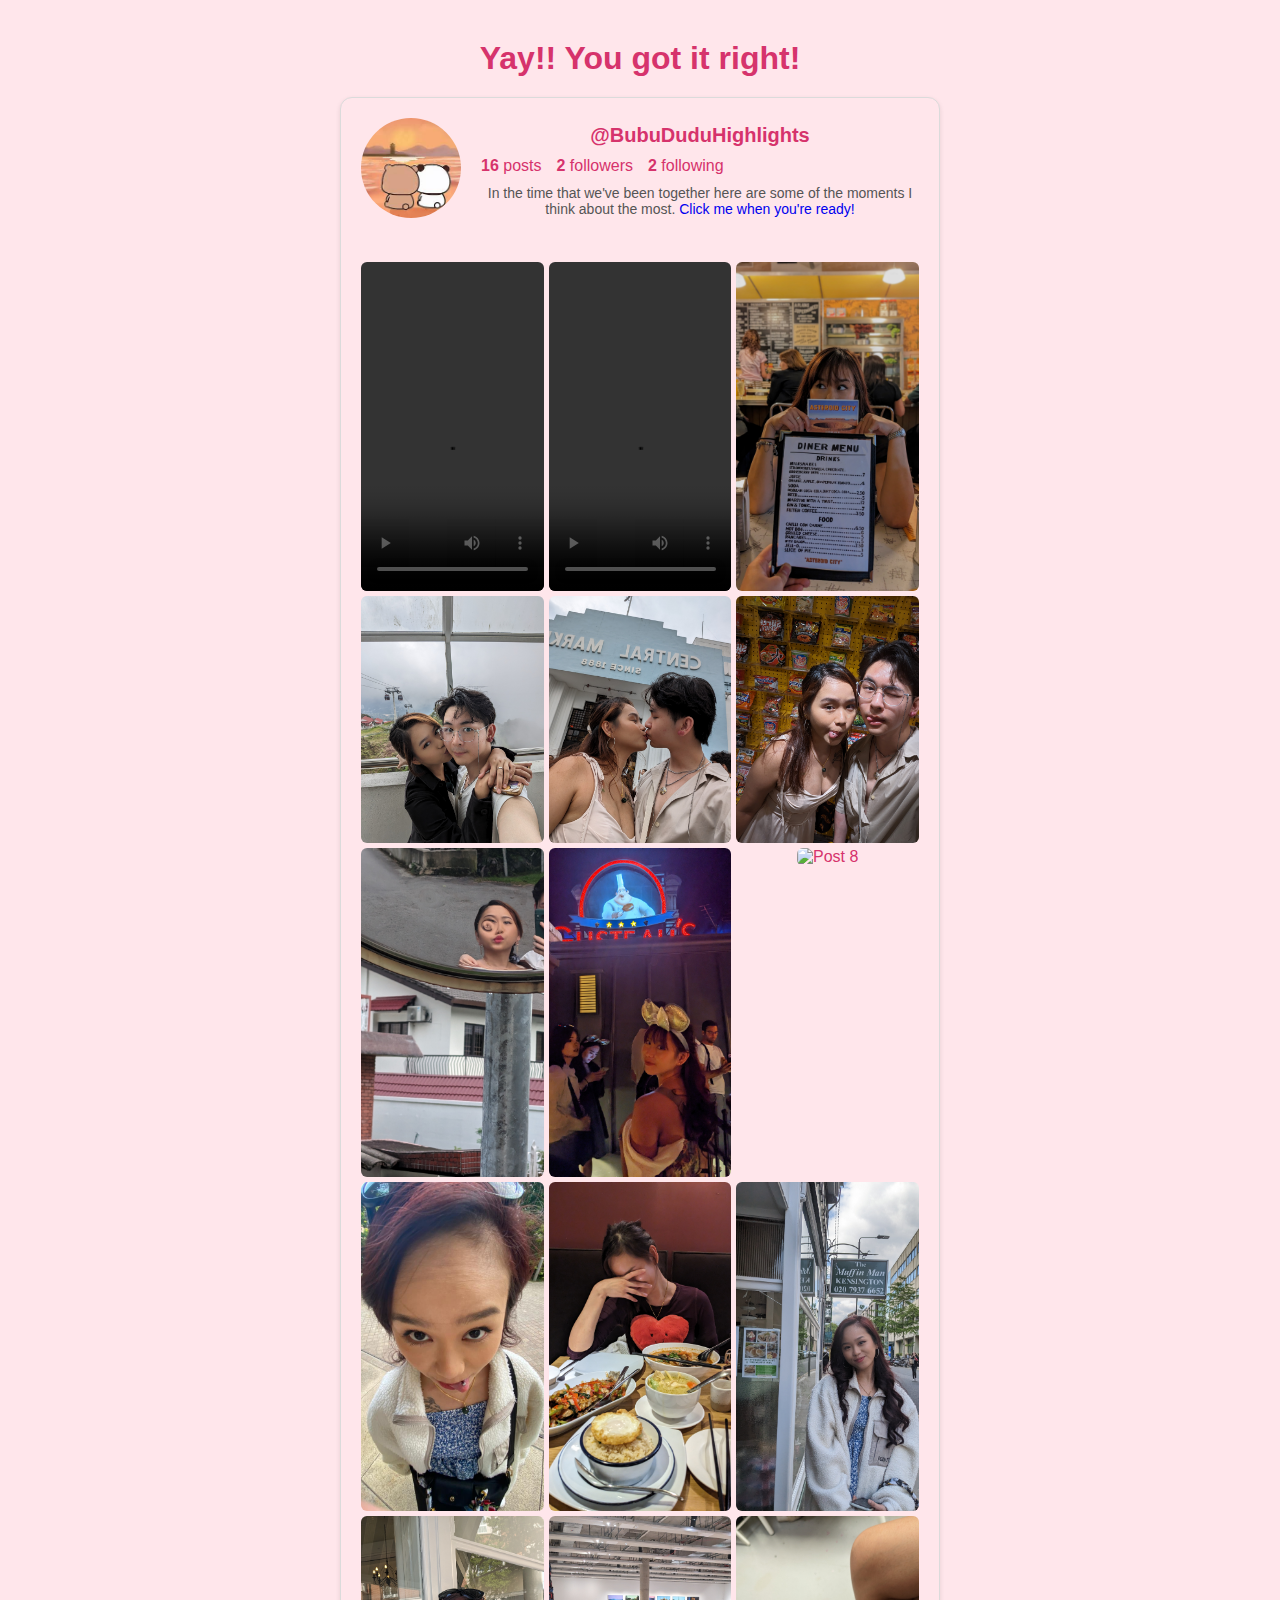
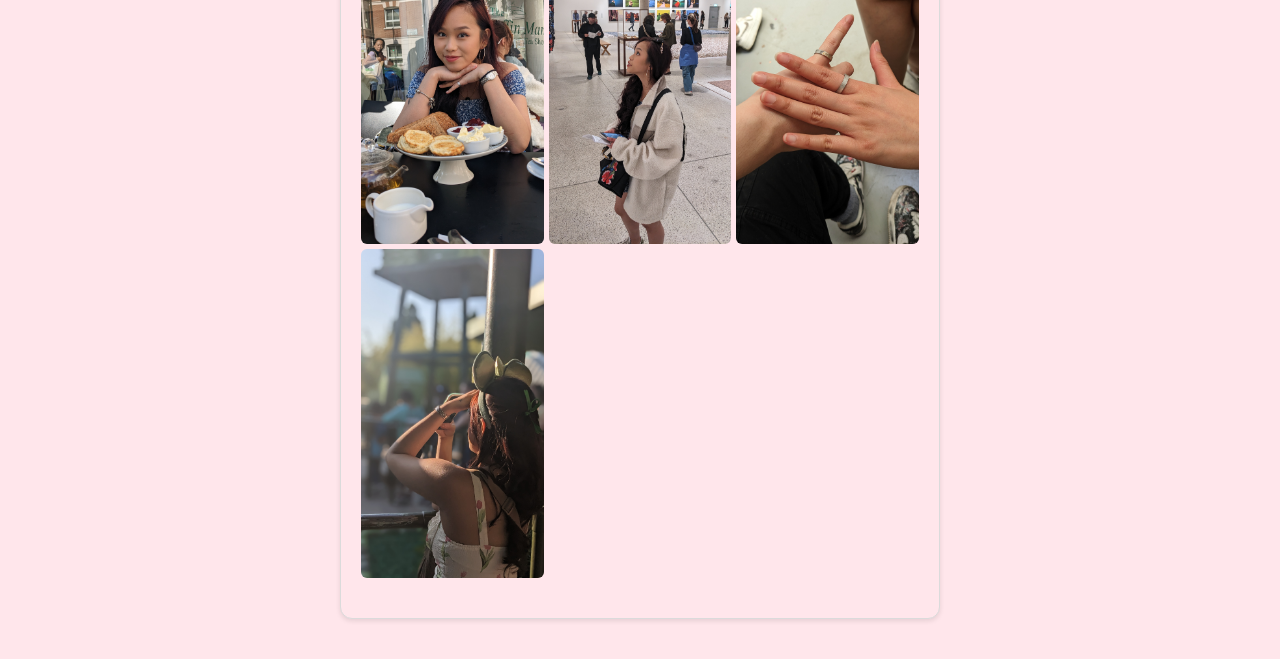
==== correct.html @ e1910503 "first commit" ====
<!DOCTYPE html>
<html lang="en">
  <head>
    <meta charset="UTF-8" />
    <meta name="viewport" content="width=device-width, initial-scale=1.0" />
    <link rel="stylesheet" href="index.css" />
    <link rel="stylesheet" href="correct.css" />
    <title>you</title>
  </head>
  <body>
    <h1 class="title">Yay!! You got it right!</h1>
    <div class="profile-container">
      <div class="profile-header">
        <div class="profile-image">
          <img src="../assets/photos/bubududu.jpeg" alt="Profile Picture" />
        </div>
        <div class="profile-info">
          <h2 class="username">@BubuDuduHighlights</h2>
          <div class="stats">
            <span><strong>16</strong> posts</span>
            <span><strong>2</strong> followers</span>
            <span><strong>2</strong> following</span>
          </div>
          <p class="bio">In the time that we've been together here are some of the moments I think about the most. <a href="./spotify.html">Click me when you're ready!</a></p>
        </div>
      </div>
      <div class="posts-grid">
        <div class="post"><video src="../assets/videos/vid1.mp4" controls></video></div>
        <div class="post"><video src="../assets/videos/vid2.mp4" controls></video></div>
        <div class="post">
          <img src="../assets/photos/pic9.jpg" alt="Post 9" />
        </div>
        <div class="post">
          <img src="../assets/photos/pic10.jpg" alt="Post 10" />
        </div>
        <div class="post">
          <img src="../assets/photos/pic11.jpg" alt="Post 11" />
        </div>
        <div class="post">
          <img src="../assets/photos/pic12.jpg" alt="Post 12" />
        </div>
        <div class="post">
          <img src="../assets/photos/pic13.jpg" alt="Post 13" />
        </div>
        <div class="post">
          <img src="../assets/photos/pic14.jpg" alt="Post 14" />
        </div>
        <div class="post">
          <img src="../assets/photos/pic8.jpg" alt="Post 8" />
        </div>
        <div class="post">
          <img src="..\assets\photos\pic1.jpg" alt="Post 1" />
        </div>
        <div class="post">
          <img src="../assets/photos/pic2.jpg" alt="Post 2" />
        </div>
        <div class="post">
          <img src="../assets/photos/pic3.jpg" alt="Post 3" />
        </div>
        <div class="post">
          <img src="../assets/photos/pic4.jpg" alt="Post 4" />
        </div>
        <div class="post">
          <img src="../assets/photos/pic5.jpg" alt="Post 5" />
        </div>
        <div class="post">
          <img src="../assets/photos/pic6.jpg" alt="Post 6" />
        </div>
        <div class="post">
          <img src="../assets/photos/pic7.jpg" alt="Post 7" />
        </div>
      </div>
    </div>
  </body>
</html>
---- index.css ----
body {
  display: flex;
  background-color: #ffe6eb;
  font-family: 'Arial', sans-serif;
  text-align: center;
  color: #d6336c; 
  padding: 20px;
  flex-direction: column;
  align-items: center;
  
}

div {
  margin-bottom: 20px;
}

#timer {
  font-size: 2.5rem;
  font-weight: bold;
  color: #ff4d6d; 
  background: #fff0f5;
  padding: 15px 20px;
  border-radius: 15px;
  display: inline-block;
  box-shadow: 3px 3px 10px rgba(0, 0, 0, 0.1);
}

button {
  background-color: #ff85a2;
  color: white;
  border: none;
  padding: 12px 20px;
  font-size: 1.2rem;
  border-radius: 10px;
  cursor: pointer;
  transition: all 0.3s ease;
  width: 250px;
  margin: 10px auto;
  display: block;
  box-shadow: 2px 2px 8px rgba(0, 0, 0, 0.15);
}

button:hover {
  background-color: #ff4d6d;
}

#message {
  font-size: 1.2rem;
  font-weight: bold;
  color: #d6336c;
  background: #fff0f5;
  padding: 10px;
  border-radius: 10px;
  display: inline-block;
  box-shadow: 2px 2px 10px rgba(0, 0, 0, 0.1);
  margin-top: 20px;
}

a {
  text-decoration: none;
}

a button {
  text-decoration: none;
  border: none;
  cursor: pointer;
}

.gif-container {
  width: 150px; 
  height: 150px; 
  overflow: hidden;
}

.tenor-gif-embed {
  width: 100% !important;
  height: 100% !important;
}
---- correct.css ----
* {
  margin: 0;
  padding: 0;
  box-sizing: border-box;
  font-family: Arial, sans-serif;
  background-color: #ffe6eb;
}

body {

  display: flex;
  justify-content: center;
  padding: 20px;
}

.profile-container {
  width: 600px;
  
  border: 1px solid #dbdbdb;
  border-radius: 12px;
  padding: 20px;
  box-shadow: 0 2px 5px rgba(0, 0, 0, 0.1);
}

.profile-header {
  display: flex;
  align-items: center;
  margin-bottom: 20px;
}

.profile-image img {
  width: 100px;
  height: 100px;
  border-radius: 50%;
  object-fit: cover;
}

.profile-info {
  margin-left: 20px;
}

.username {
  font-size: 20px;
  font-weight: bold;
}

.stats {
  display: flex;
  gap: 15px;
  margin: 10px 0;
}

.bio {
  font-size: 14px;
  color: #555;
}

.posts-grid {
  display: grid;
  grid-template-columns: repeat(3, 1fr);
  gap: 5px;
}

.post img {
  width: 100%;
  height: 100%;
  object-fit: cover;
  border-radius: 6px;

}

.post video {
  width: 100%;
  height: 100%;
  object-fit: cover;
  border-radius: 6px;
}

.post {
  margin-bottom: 0px;
}
.title{
  margin: 20px;
}
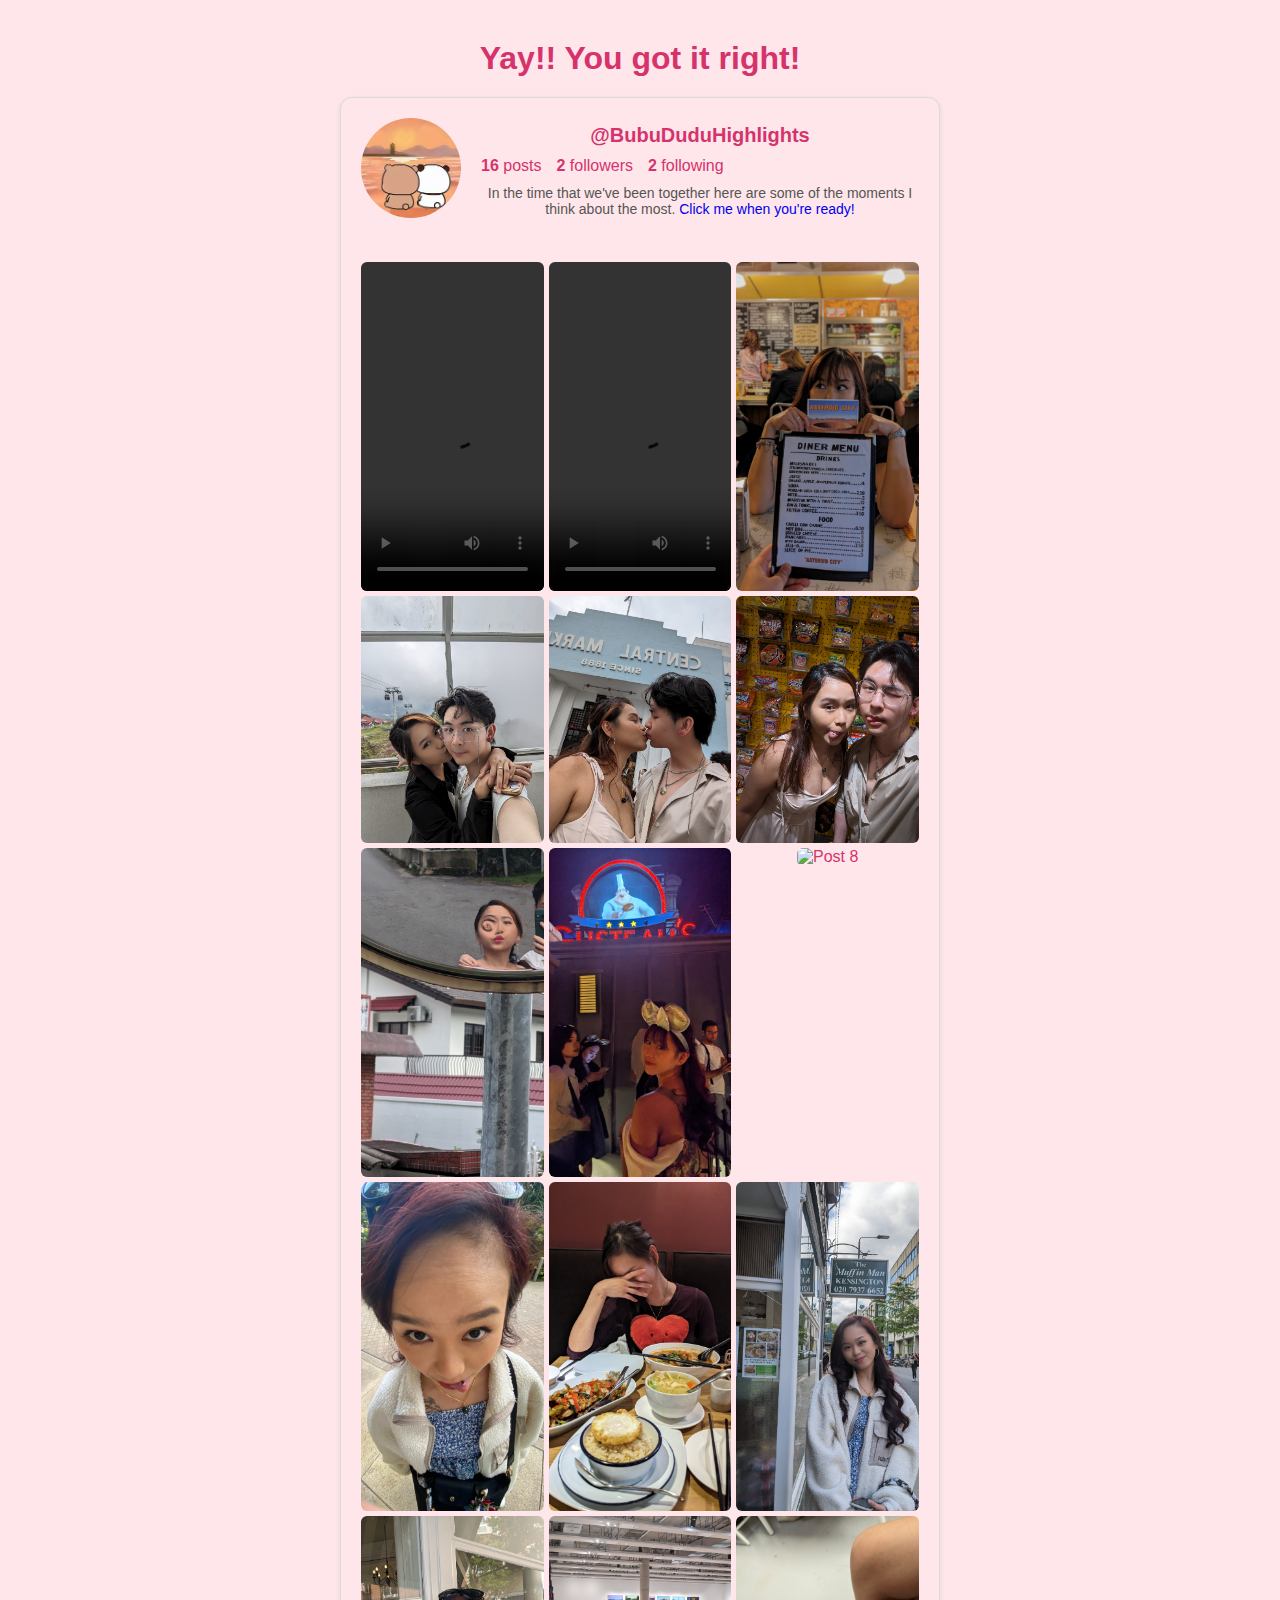
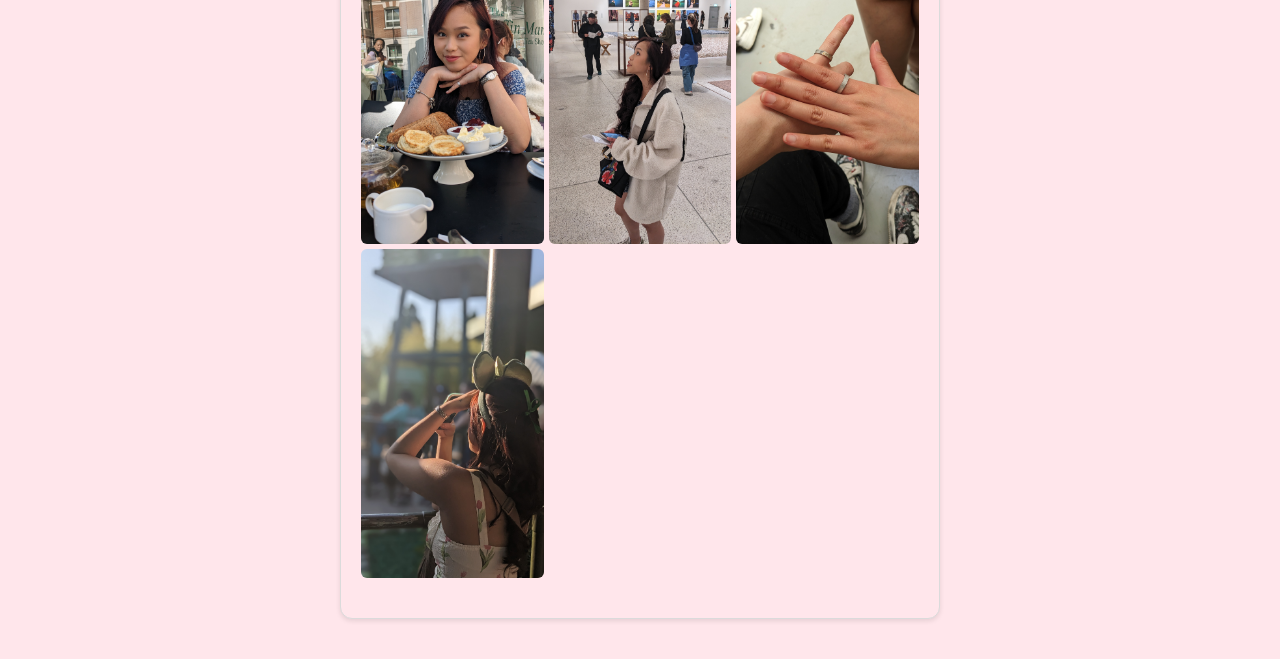
==== commit 375c8ddc: "fix asset path" ====
--- a/correct.html
+++ b/correct.html
@@ -28,46 +28,46 @@
         <div class="post"><video src="../assets/videos/vid1.mp4" controls></video></div>
         <div class="post"><video src="../assets/videos/vid2.mp4" controls></video></div>
         <div class="post">
-          <img src="../assets/photos/pic9.jpg" alt="Post 9" />
+          <img src="./assets/photos/pic9.jpg" alt="Post 9" />
         </div>
         <div class="post">
-          <img src="../assets/photos/pic10.jpg" alt="Post 10" />
+          <img src="./assets/photos/pic10.jpg" alt="Post 10" />
         </div>
         <div class="post">
-          <img src="../assets/photos/pic11.jpg" alt="Post 11" />
+          <img src="./assets/photos/pic11.jpg" alt="Post 11" />
         </div>
         <div class="post">
-          <img src="../assets/photos/pic12.jpg" alt="Post 12" />
+          <img src="./assets/photos/pic12.jpg" alt="Post 12" />
         </div>
         <div class="post">
-          <img src="../assets/photos/pic13.jpg" alt="Post 13" />
+          <img src="./assets/photos/pic13.jpg" alt="Post 13" />
         </div>
         <div class="post">
-          <img src="../assets/photos/pic14.jpg" alt="Post 14" />
+          <img src="./assets/photos/pic14.jpg" alt="Post 14" />
         </div>
         <div class="post">
-          <img src="../assets/photos/pic8.jpg" alt="Post 8" />
+          <img src="./assets/photos/pic8.jpg" alt="Post 8" />
         </div>
         <div class="post">
-          <img src="..\assets\photos\pic1.jpg" alt="Post 1" />
+          <img src=".\assets\photos\pic1.jpg" alt="Post 1" />
         </div>
         <div class="post">
-          <img src="../assets/photos/pic2.jpg" alt="Post 2" />
+          <img src="./assets/photos/pic2.jpg" alt="Post 2" />
         </div>
         <div class="post">
-          <img src="../assets/photos/pic3.jpg" alt="Post 3" />
+          <img src="./assets/photos/pic3.jpg" alt="Post 3" />
         </div>
         <div class="post">
-          <img src="../assets/photos/pic4.jpg" alt="Post 4" />
+          <img src="./assets/photos/pic4.jpg" alt="Post 4" />
         </div>
         <div class="post">
-          <img src="../assets/photos/pic5.jpg" alt="Post 5" />
+          <img src="./assets/photos/pic5.jpg" alt="Post 5" />
         </div>
         <div class="post">
-          <img src="../assets/photos/pic6.jpg" alt="Post 6" />
+          <img src="./assets/photos/pic6.jpg" alt="Post 6" />
         </div>
         <div class="post">
-          <img src="../assets/photos/pic7.jpg" alt="Post 7" />
+          <img src="./assets/photos/pic7.jpg" alt="Post 7" />
         </div>
       </div>
     </div>
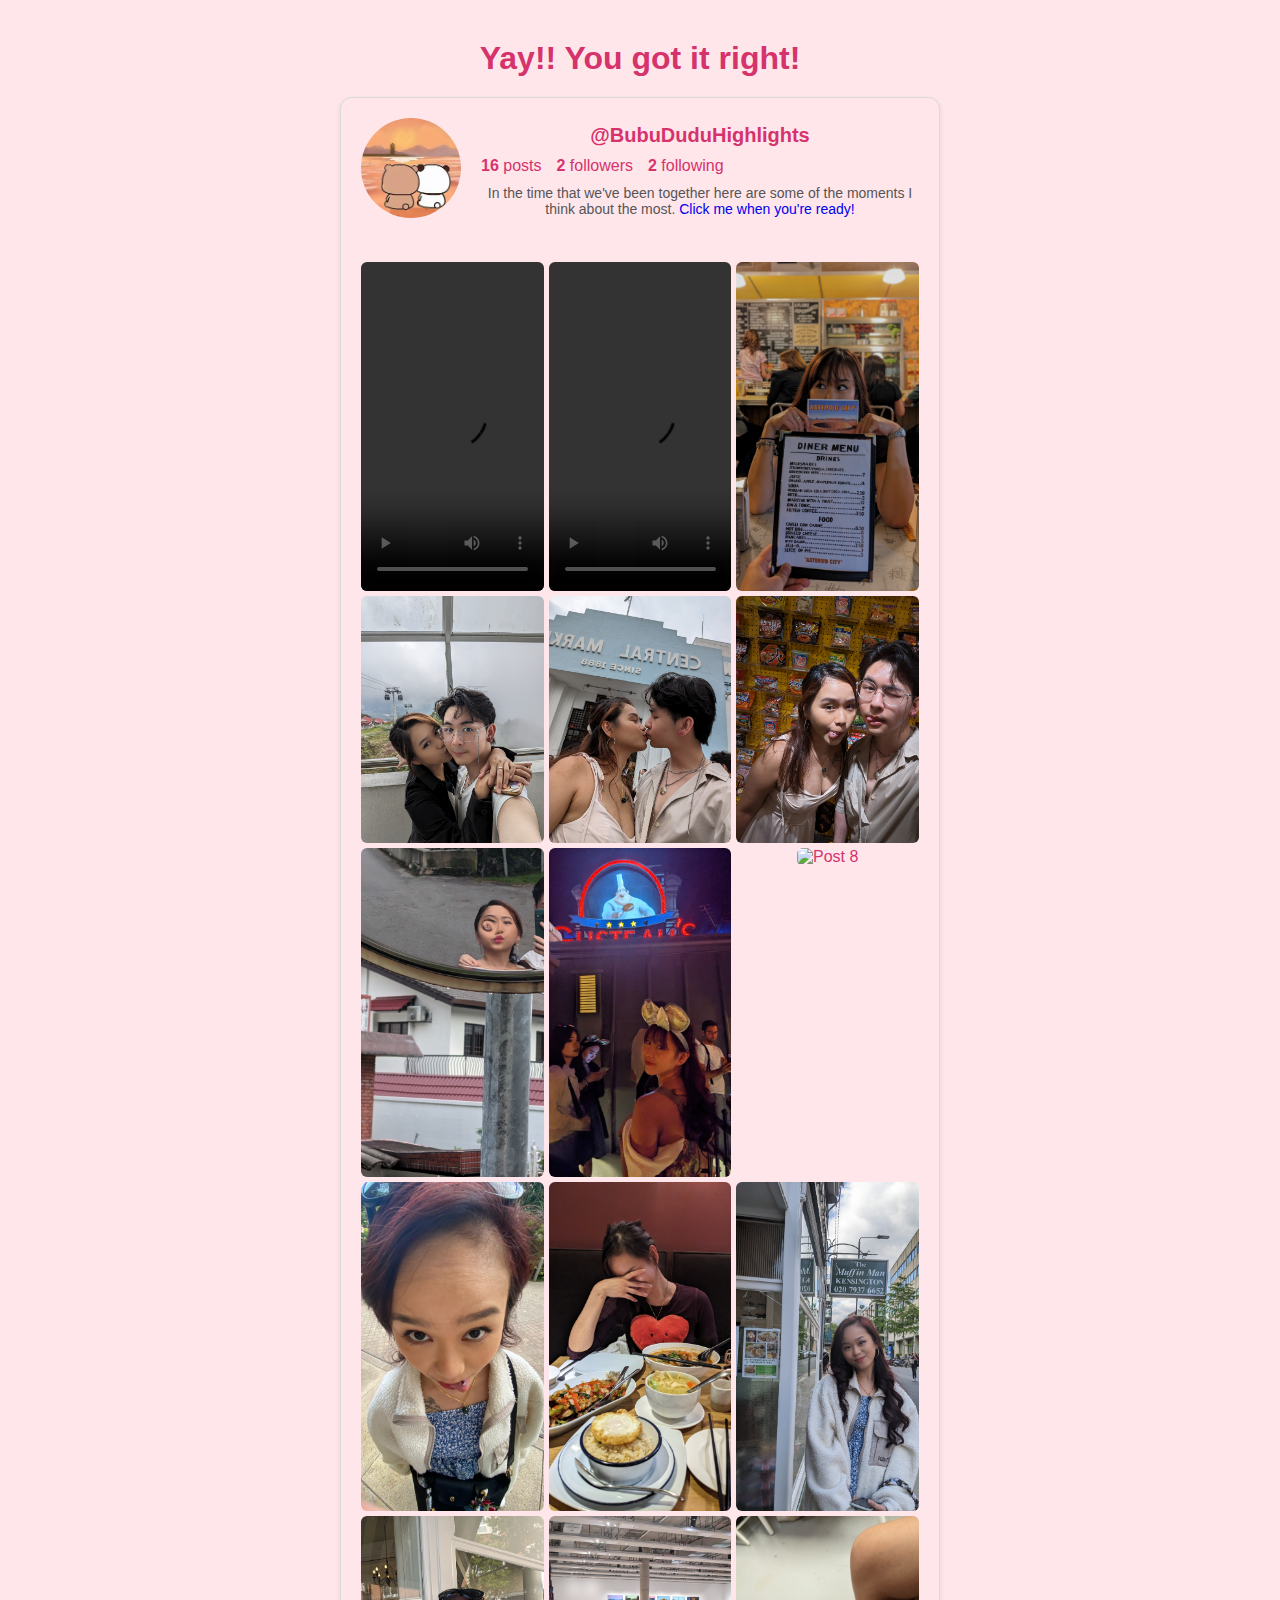
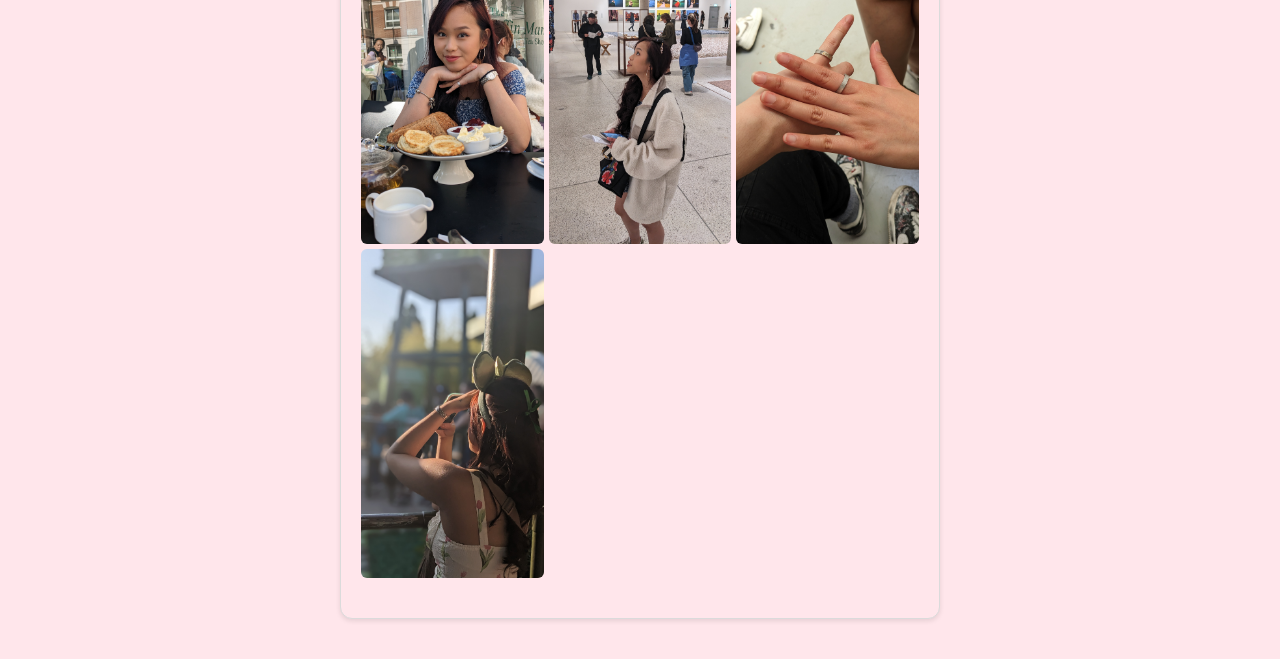
==== commit 3ca8c23c: "fix path for profile image" ====
--- a/correct.html
+++ b/correct.html
@@ -12,7 +12,7 @@
     <div class="profile-container">
       <div class="profile-header">
         <div class="profile-image">
-          <img src="../assets/photos/bubududu.jpeg" alt="Profile Picture" />
+          <img src="assets/photos/bubududu.jpeg" alt="Profile Picture" />
         </div>
         <div class="profile-info">
           <h2 class="username">@BubuDuduHighlights</h2>
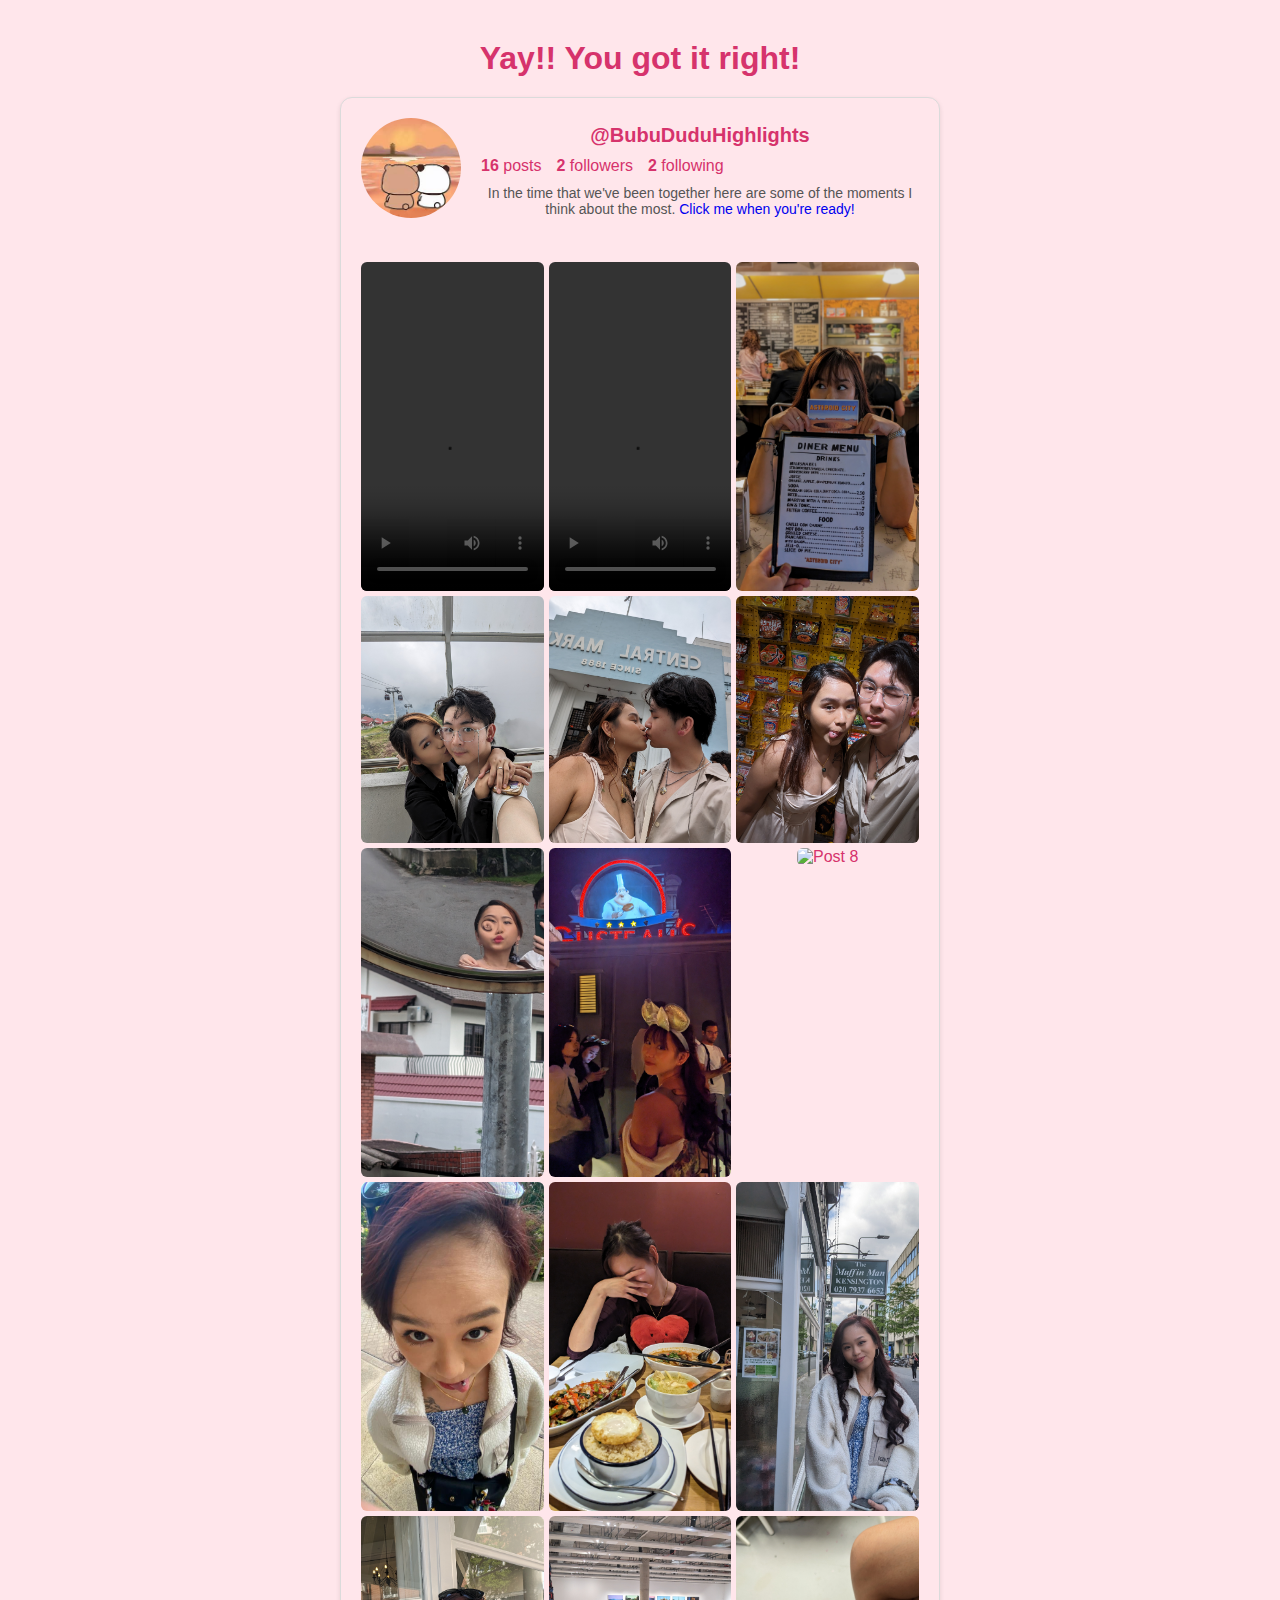
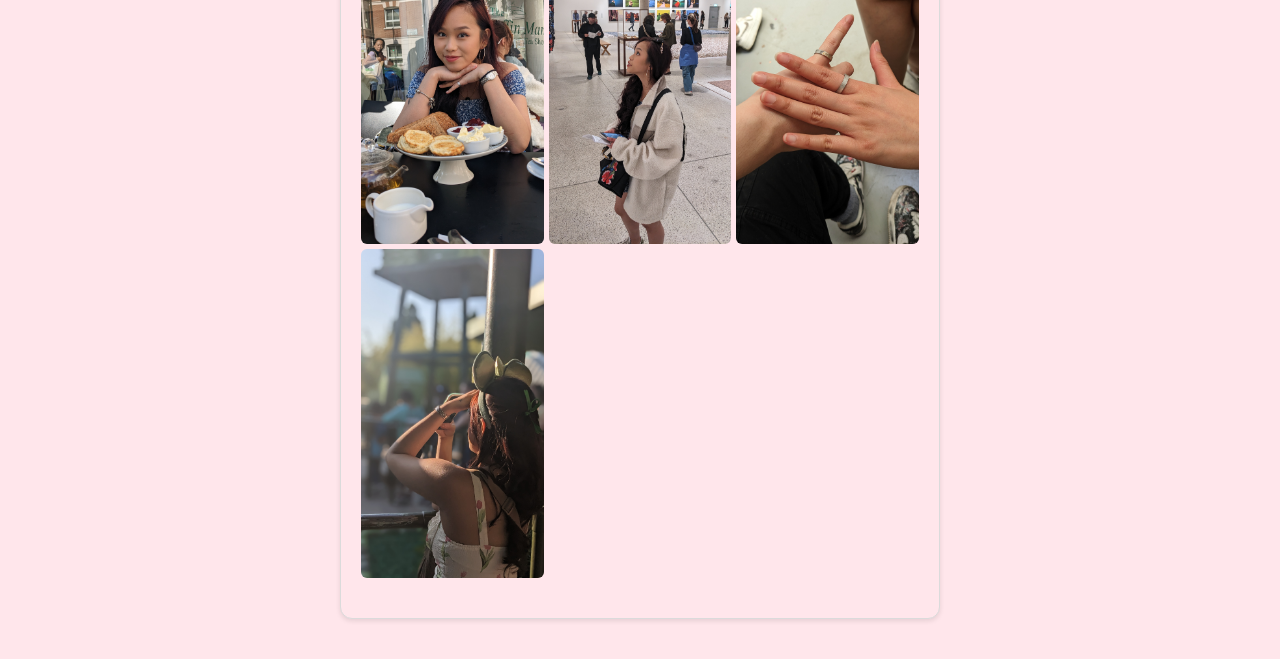
==== commit dee04476: "fix path for videos" ====
--- a/correct.html
+++ b/correct.html
@@ -25,8 +25,8 @@
         </div>
       </div>
       <div class="posts-grid">
-        <div class="post"><video src="../assets/videos/vid1.mp4" controls></video></div>
-        <div class="post"><video src="../assets/videos/vid2.mp4" controls></video></div>
+        <div class="post"><video src="assets/videos/vid1.mp4" controls></video></div>
+        <div class="post"><video src="assets/videos/vid2.mp4" controls></video></div>
         <div class="post">
           <img src="./assets/photos/pic9.jpg" alt="Post 9" />
         </div>
